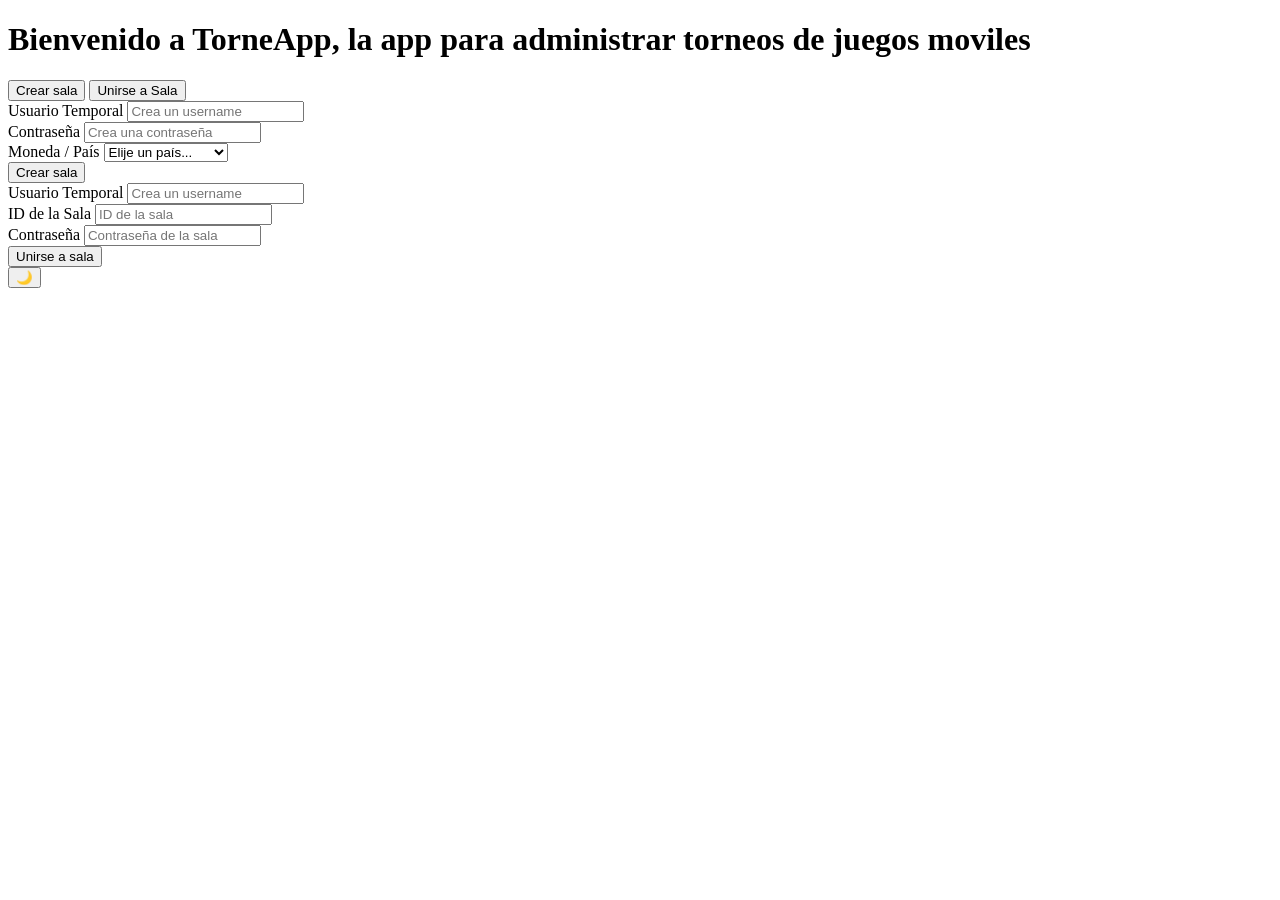
==== index.html @ a5759f7e "Creación del inicio se sección en html Se creo index.html para inicio de sección de la página" ====
<!DOCTYPE html>
<html lang="es">
<head>
    <meta charset="UTF-8">
    <meta name="viewport" content="width=device-width, initial-scale=1.0">
    <title>TorneApp - Inicio</title>
    
    <link rel="stylesheet" href="styles.css">
    <link rel="stylesheet" href="themes_paises.css"> <script src="script.js" defer></script>
    <script type="module" src="firebase_auth.js" defer></script> <script type="module" src="firebase_db.js" defer></script> </head>
<body>

    <div class="main-container">
        <h1 class="welcome-text">Bienvenido a TorneApp, la app para administrar torneos de juegos moviles</h1>

        <div class="card">
            <div class="tabs">
                <button class="tab-btn active" onclick="switchTab('crear')">Crear sala</button>
                <button class="tab-btn" onclick="switchTab('unirse')">Unirse a Sala</button>
            </div>

            <div id="crear-sala" class="tab-content active-content">
                <form id="form-crear" onsubmit="event.preventDefault();">
                    <div class="input-group">
                        <label>Usuario Temporal</label>
                        <input type="text" id="crear-username" placeholder="Crea un username" required>
                    </div>
                    <div class="input-group">
                        <label>Contraseña</label>
                        <input type="password" id="crear-password" placeholder="Crea una contraseña" required>
                    </div>
                    <div class="input-group">
                        <label>Moneda / País</label>
                        <select id="crear-pais" required>
                            <option value="" disabled selected>Elije un país...</option>
                            <option value="mxn">México (MXN)</option>
                            <option value="cop">Colombia (COP)</option>
                            <option value="ars">Argentina (ARS)</option>
                            <option value="clp">Chile (CLP)</option>
                            <option value="ves">Venezuela (VES)</option>
                            <option value="pen">Perú (PEN)</option>
                        </select>
                    </div>
                    <button type="submit" class="btn-primary">Crear sala</button>
                </form>
            </div>

            <div id="unirse-sala" class="tab-content">
                <form id="form-unirse" onsubmit="event.preventDefault();">
                    <div class="input-group">
                        <label>Usuario Temporal</label>
                        <input type="text" id="unirse-username" placeholder="Crea un username" required>
                    </div>
                    <div class="input-group">
                        <label>ID de la Sala</label>
                        <input type="text" id="unirse-id" placeholder="ID de la sala" required>
                    </div>
                    <div class="input-group">
                        <label>Contraseña</label>
                        <input type="password" id="unirse-password" placeholder="Contraseña de la sala" required>
                    </div>
                    <button type="submit" class="btn-primary">Unirse a sala</button>
                </form>
            </div>
        </div>
    </div>

    <button id="theme-toggle" class="theme-btn">🌙</button>

</body>
</html>
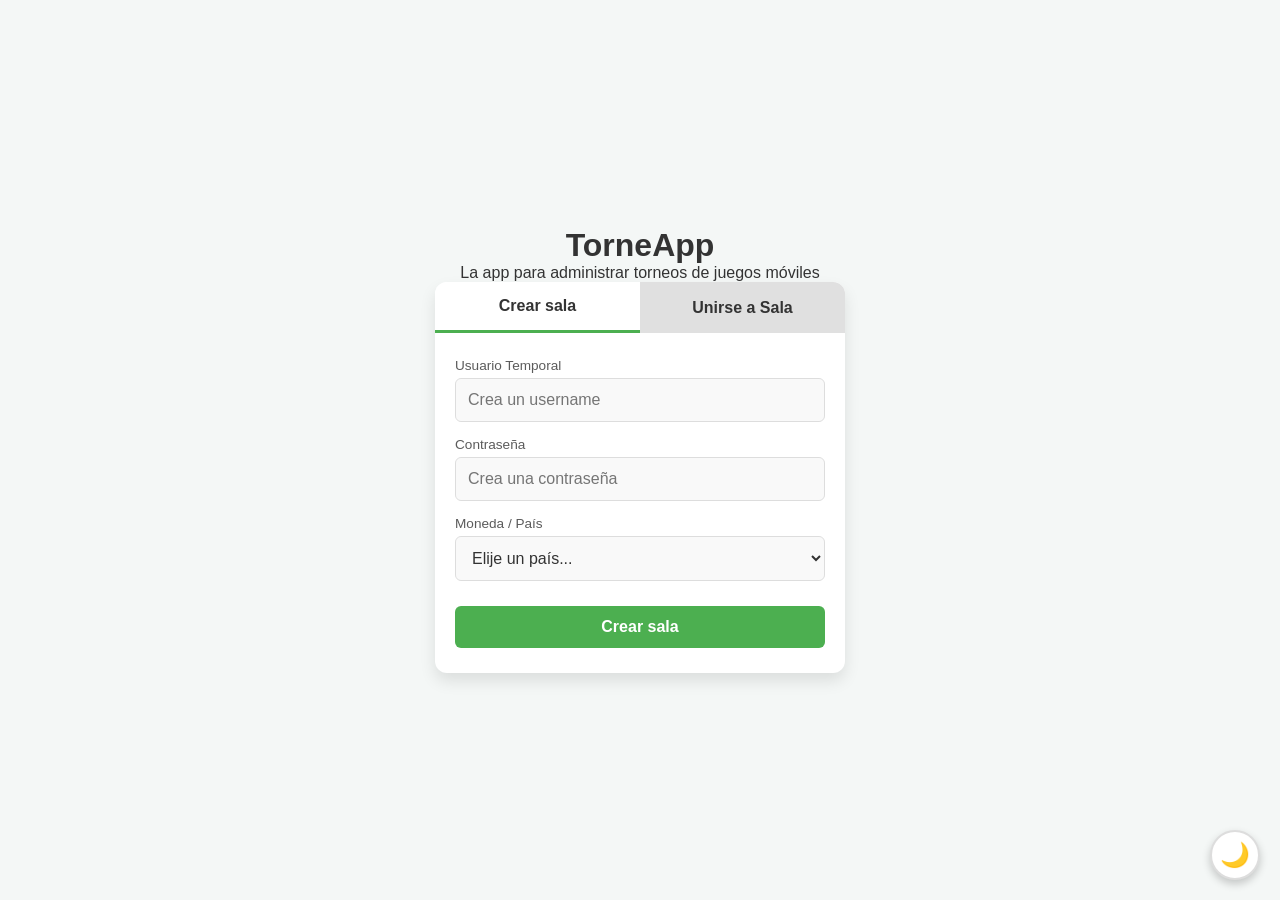
==== commit eb1e6523: "Refactorizar formularios y actualizar la estructura HTML" ====
--- a/index.html
+++ b/index.html
@@ -6,12 +6,18 @@
     <title>TorneApp - Inicio</title>
     
     <link rel="stylesheet" href="styles.css">
-    <link rel="stylesheet" href="themes_paises.css"> <script src="script.js" defer></script>
-    <script type="module" src="firebase_auth.js" defer></script> <script type="module" src="firebase_db.js" defer></script> </head>
+    
+    <script src="script.js" defer></script>
+    <script type="module" src="firebase_auth.js" defer></script>
+    <script type="module" src="firebase_db.js" defer></script>
+</head>
 <body>
 
     <div class="main-container">
-        <h1 class="welcome-text">Bienvenido a TorneApp, la app para administrar torneos de juegos moviles</h1>
+        <div class="header-titles">
+            <h1 class="main-title">TorneApp</h1>
+            <p class="subtitle">La app para administrar torneos de juegos móviles</p>
+        </div>
 
         <div class="card">
             <div class="tabs">
@@ -20,7 +26,7 @@
             </div>
 
             <div id="crear-sala" class="tab-content active-content">
-                <form id="form-crear" onsubmit="event.preventDefault();">
+                <form id="form-crear">
                     <div class="input-group">
                         <label>Usuario Temporal</label>
                         <input type="text" id="crear-username" placeholder="Crea un username" required>
@@ -46,7 +52,7 @@
             </div>
 
             <div id="unirse-sala" class="tab-content">
-                <form id="form-unirse" onsubmit="event.preventDefault();">
+                <form id="form-unirse">
                     <div class="input-group">
                         <label>Usuario Temporal</label>
                         <input type="text" id="unirse-username" placeholder="Crea un username" required>
@@ -69,4 +75,3 @@
 
 </body>
 </html>
-
--- a/styles.css
+++ b/styles.css
@@ -0,0 +1,164 @@
+/* Variables de color por defecto (Modo Claro) */
+:root {
+    --bg-color: #f4f7f6;
+    --card-bg: #ffffff;
+    --text-color: #333333;
+    --primary-color: #4CAF50;
+    --primary-hover: #45a049;
+    --input-bg: #f9f9f9;
+    --border-color: #dddddd;
+    --tab-inactive: #e0e0e0;
+}
+
+/* Variables para Modo Oscuro */
+[data-theme="dark"] {
+    --bg-color: #121212;
+    --card-bg: #1e1e1e;
+    --text-color: #ffffff;
+    --primary-color: #bb86fc;
+    --primary-hover: #9b59b6;
+    --input-bg: #2c2c2c;
+    --border-color: #444444;
+    --tab-inactive: #333333;
+}
+
+* {
+    margin: 0;
+    padding: 0;
+    box-sizing: border-box;
+    font-family: 'Segoe UI', Tahoma, Geneva, Verdana, sans-serif;
+    transition: background-color 0.3s, color 0.3s;
+}
+
+body {
+    background-color: var(--bg-color);
+    color: var(--text-color);
+    display: flex;
+    justify-content: center;
+    align-items: center;
+    min-height: 100vh;
+}
+
+.main-container {
+    width: 100%;
+    max-width: 450px;
+    padding: 20px;
+    text-align: center;
+}
+
+.welcome-text {
+    font-size: 1.2rem;
+    margin-bottom: 25px;
+    font-weight: 600;
+    line-height: 1.4;
+}
+
+.card {
+    background-color: var(--card-bg);
+    border-radius: 12px;
+    box-shadow: 0 8px 16px rgba(0,0,0,0.1);
+    overflow: hidden;
+}
+
+/* Estilos de las pestañas */
+.tabs {
+    display: flex;
+    width: 100%;
+}
+
+.tab-btn {
+    flex: 1;
+    padding: 15px 0;
+    border: none;
+    background-color: var(--tab-inactive);
+    color: var(--text-color);
+    font-size: 1rem;
+    font-weight: bold;
+    cursor: pointer;
+    outline: none;
+}
+
+.tab-btn.active {
+    background-color: var(--card-bg);
+    border-bottom: 3px solid var(--primary-color);
+}
+
+/* Estilos de los formularios */
+.tab-content {
+    display: none;
+    padding: 25px 20px;
+}
+
+.active-content {
+    display: block;
+    animation: fadeIn 0.3s ease-in-out;
+}
+
+@keyframes fadeIn {
+    from { opacity: 0; transform: translateY(-5px); }
+    to { opacity: 1; transform: translateY(0); }
+}
+
+.input-group {
+    margin-bottom: 15px;
+    text-align: left;
+}
+
+.input-group label {
+    display: block;
+    font-size: 0.85rem;
+    margin-bottom: 5px;
+    opacity: 0.8;
+}
+
+.input-group input, .input-group select {
+    width: 100%;
+    padding: 12px;
+    border: 1px solid var(--border-color);
+    border-radius: 6px;
+    background-color: var(--input-bg);
+    color: var(--text-color);
+    font-size: 1rem;
+    outline: none;
+}
+
+.input-group input:focus, .input-group select:focus {
+    border-color: var(--primary-color);
+}
+
+.btn-primary {
+    width: 100%;
+    padding: 12px;
+    margin-top: 10px;
+    border: none;
+    border-radius: 6px;
+    background-color: var(--primary-color);
+    color: #fff;
+    font-size: 1rem;
+    font-weight: bold;
+    cursor: pointer;
+}
+
+.btn-primary:hover {
+    background-color: var(--primary-hover);
+}
+
+/* Botón flotante Tema */
+.theme-btn {
+    position: fixed;
+    bottom: 20px;
+    right: 20px;
+    background-color: var(--card-bg);
+    border: 2px solid var(--border-color);
+    color: var(--text-color);
+    font-size: 1.5rem;
+    width: 50px;
+    height: 50px;
+    border-radius: 50%;
+    cursor: pointer;
+    box-shadow: 0 4px 8px rgba(0,0,0,0.2);
+    display: flex;
+    justify-content: center;
+    align-items: center;
+}
+
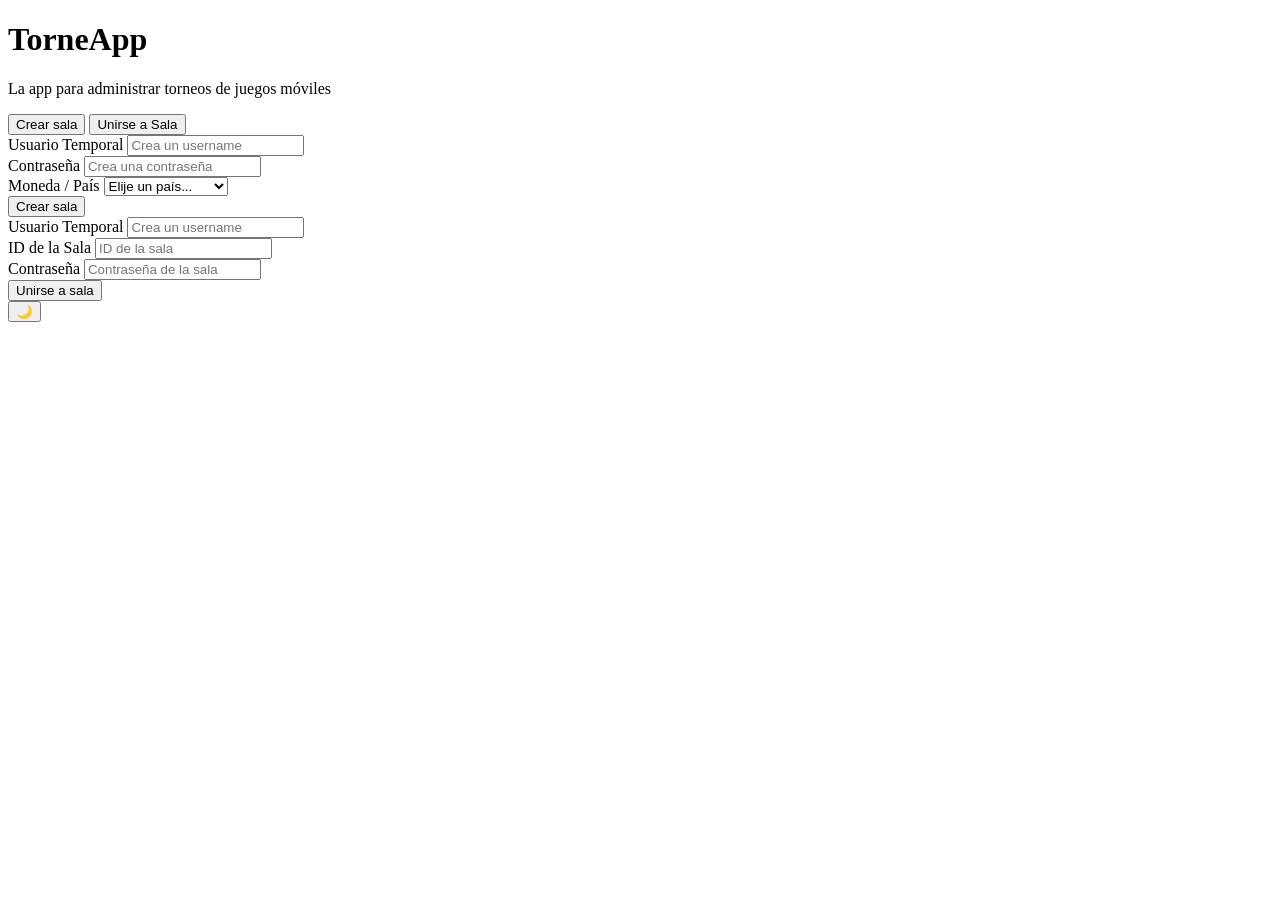
==== commit a563de39: "Agrega un ID al título principal en index.html" ====
--- a/index.html
+++ b/index.html
@@ -15,7 +15,7 @@
 
     <div class="main-container">
         <div class="header-titles">
-            <h1 class="main-title">TorneApp</h1>
+            <h1 class="main-title" id="logo-title">TorneApp</h1>
             <p class="subtitle">La app para administrar torneos de juegos móviles</p>
         </div>
 
--- a/styles.css
+++ b/styles.css
@@ -1,164 +1,37 @@
-/* Variables de color por defecto (Modo Claro) */
-:root {
-    --bg-color: #f4f7f6;
-    --card-bg: #ffffff;
-    --text-color: #333333;
-    --primary-color: #4CAF50;
-    --primary-hover: #45a049;
-    --input-bg: #f9f9f9;
-    --border-color: #dddddd;
-    --tab-inactive: #e0e0e0;
+// Función para cambiar entre las pestañas (Crear Sala / Unirse a Sala)
+function switchTab(tab) {
+    document.querySelectorAll('.tab-btn').forEach(btn => btn.classList.remove('active'));
+    document.querySelectorAll('.tab-content').forEach(content => content.classList.remove('active-content'));
+
+    if(tab === 'crear') {
+        document.querySelectorAll('.tab-btn')[0].classList.add('active');
+        document.getElementById('crear-sala').classList.add('active-content');
+    } else {
+        document.querySelectorAll('.tab-btn')[1].classList.add('active');
+        document.getElementById('unirse-sala').classList.add('active-content');
+    }
 }
 
-/* Variables para Modo Oscuro */
-[data-theme="dark"] {
-    --bg-color: #121212;
-    --card-bg: #1e1e1e;
-    --text-color: #ffffff;
-    --primary-color: #bb86fc;
-    --primary-hover: #9b59b6;
-    --input-bg: #2c2c2c;
-    --border-color: #444444;
-    --tab-inactive: #333333;
-}
+// Lógica para el botón de Modo Claro / Oscuro
+const themeToggleBtn = document.getElementById('theme-toggle');
 
-* {
-    margin: 0;
-    padding: 0;
-    box-sizing: border-box;
-    font-family: 'Segoe UI', Tahoma, Geneva, Verdana, sans-serif;
-    transition: background-color 0.3s, color 0.3s;
-}
+themeToggleBtn.addEventListener('click', () => {
+    if (document.body.getAttribute('data-theme') === 'dark') {
+        document.body.removeAttribute('data-theme');
+        themeToggleBtn.textContent = '🌙'; 
+    } else {
+        document.body.setAttribute('data-theme', 'dark');
+        themeToggleBtn.textContent = '☀️'; 
+    }
+});
 
-body {
-    background-color: var(--bg-color);
-    color: var(--text-color);
-    display: flex;
-    justify-content: center;
-    align-items: center;
-    min-height: 100vh;
-}
+// Redirección a la página panel.html al enviar los formularios
+document.getElementById('form-crear').addEventListener('submit', function(event) {
+    event.preventDefault(); // Evita que la página se recargue por defecto
+    window.location.href = 'panel.html';
+});
 
-.main-container {
-    width: 100%;
-    max-width: 450px;
-    padding: 20px;
-    text-align: center;
-}
-
-.welcome-text {
-    font-size: 1.2rem;
-    margin-bottom: 25px;
-    font-weight: 600;
-    line-height: 1.4;
-}
-
-.card {
-    background-color: var(--card-bg);
-    border-radius: 12px;
-    box-shadow: 0 8px 16px rgba(0,0,0,0.1);
-    overflow: hidden;
-}
-
-/* Estilos de las pestañas */
-.tabs {
-    display: flex;
-    width: 100%;
-}
-
-.tab-btn {
-    flex: 1;
-    padding: 15px 0;
-    border: none;
-    background-color: var(--tab-inactive);
-    color: var(--text-color);
-    font-size: 1rem;
-    font-weight: bold;
-    cursor: pointer;
-    outline: none;
-}
-
-.tab-btn.active {
-    background-color: var(--card-bg);
-    border-bottom: 3px solid var(--primary-color);
-}
-
-/* Estilos de los formularios */
-.tab-content {
-    display: none;
-    padding: 25px 20px;
-}
-
-.active-content {
-    display: block;
-    animation: fadeIn 0.3s ease-in-out;
-}
-
-@keyframes fadeIn {
-    from { opacity: 0; transform: translateY(-5px); }
-    to { opacity: 1; transform: translateY(0); }
-}
-
-.input-group {
-    margin-bottom: 15px;
-    text-align: left;
-}
-
-.input-group label {
-    display: block;
-    font-size: 0.85rem;
-    margin-bottom: 5px;
-    opacity: 0.8;
-}
-
-.input-group input, .input-group select {
-    width: 100%;
-    padding: 12px;
-    border: 1px solid var(--border-color);
-    border-radius: 6px;
-    background-color: var(--input-bg);
-    color: var(--text-color);
-    font-size: 1rem;
-    outline: none;
-}
-
-.input-group input:focus, .input-group select:focus {
-    border-color: var(--primary-color);
-}
-
-.btn-primary {
-    width: 100%;
-    padding: 12px;
-    margin-top: 10px;
-    border: none;
-    border-radius: 6px;
-    background-color: var(--primary-color);
-    color: #fff;
-    font-size: 1rem;
-    font-weight: bold;
-    cursor: pointer;
-}
-
-.btn-primary:hover {
-    background-color: var(--primary-hover);
-}
-
-/* Botón flotante Tema */
-.theme-btn {
-    position: fixed;
-    bottom: 20px;
-    right: 20px;
-    background-color: var(--card-bg);
-    border: 2px solid var(--border-color);
-    color: var(--text-color);
-    font-size: 1.5rem;
-    width: 50px;
-    height: 50px;
-    border-radius: 50%;
-    cursor: pointer;
-    box-shadow: 0 4px 8px rgba(0,0,0,0.2);
-    display: flex;
-    justify-content: center;
-    align-items: center;
-}
-
+document.getElementById('form-unirse').addEventListener('submit', function(event) {
+    event.preventDefault();
+    window.location.href = 'panel.html';
+});
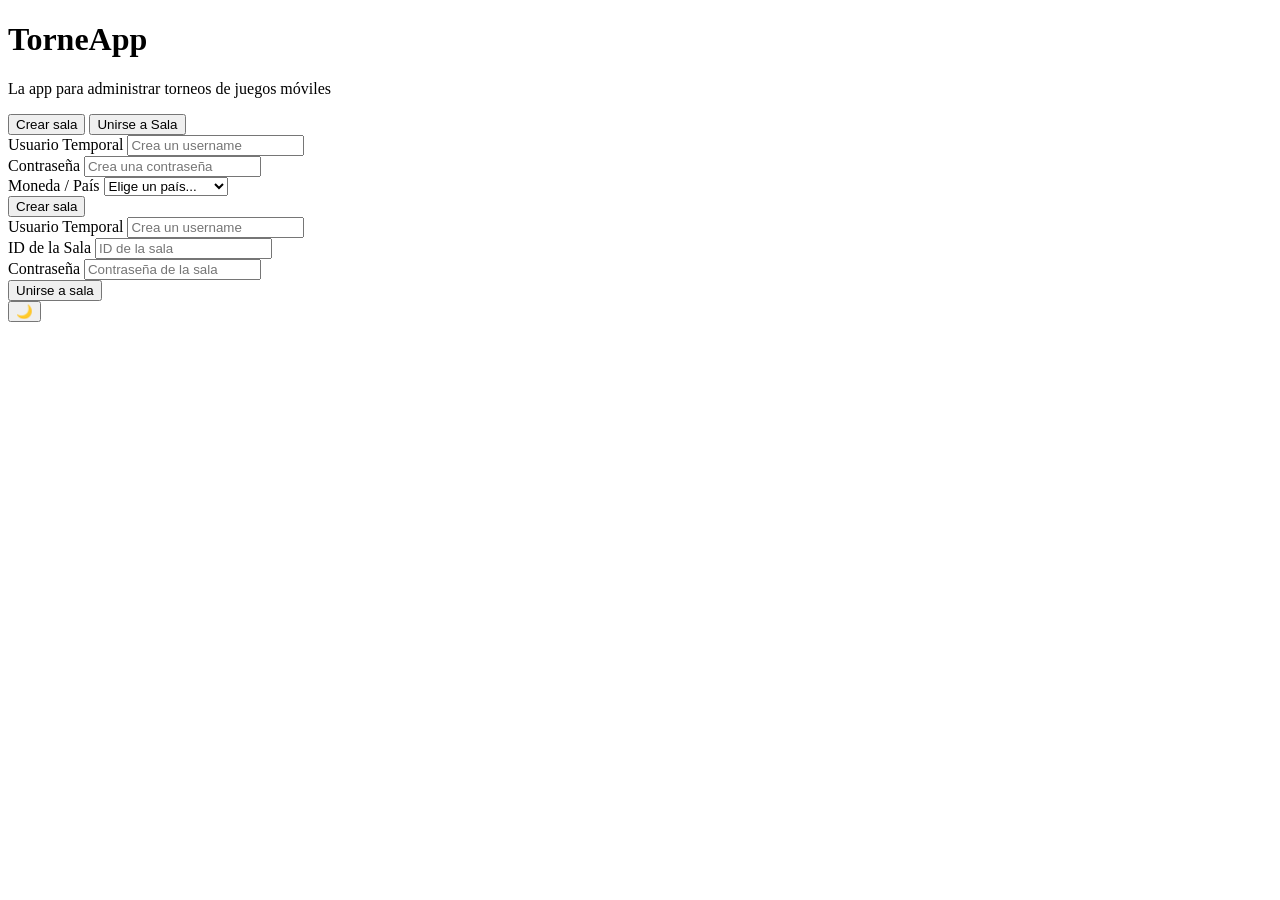
==== commit 0edcc4fe: "Update index.html" ====
--- a/index.html
+++ b/index.html
@@ -38,7 +38,7 @@
                     <div class="input-group">
                         <label>Moneda / País</label>
                         <select id="crear-pais" required>
-                            <option value="" disabled selected>Elije un país...</option>
+                            <option value="" disabled selected>Elige un país...</option>
                             <option value="mxn">México (MXN)</option>
                             <option value="cop">Colombia (COP)</option>
                             <option value="ars">Argentina (ARS)</option>
@@ -71,7 +71,7 @@
         </div>
     </div>
 
-    <button id="theme-toggle" class="theme-btn">🌙</button>
+    <button id="theme-toggle" class="theme-btn-float">🌙</button>
 
 </body>
 </html>
